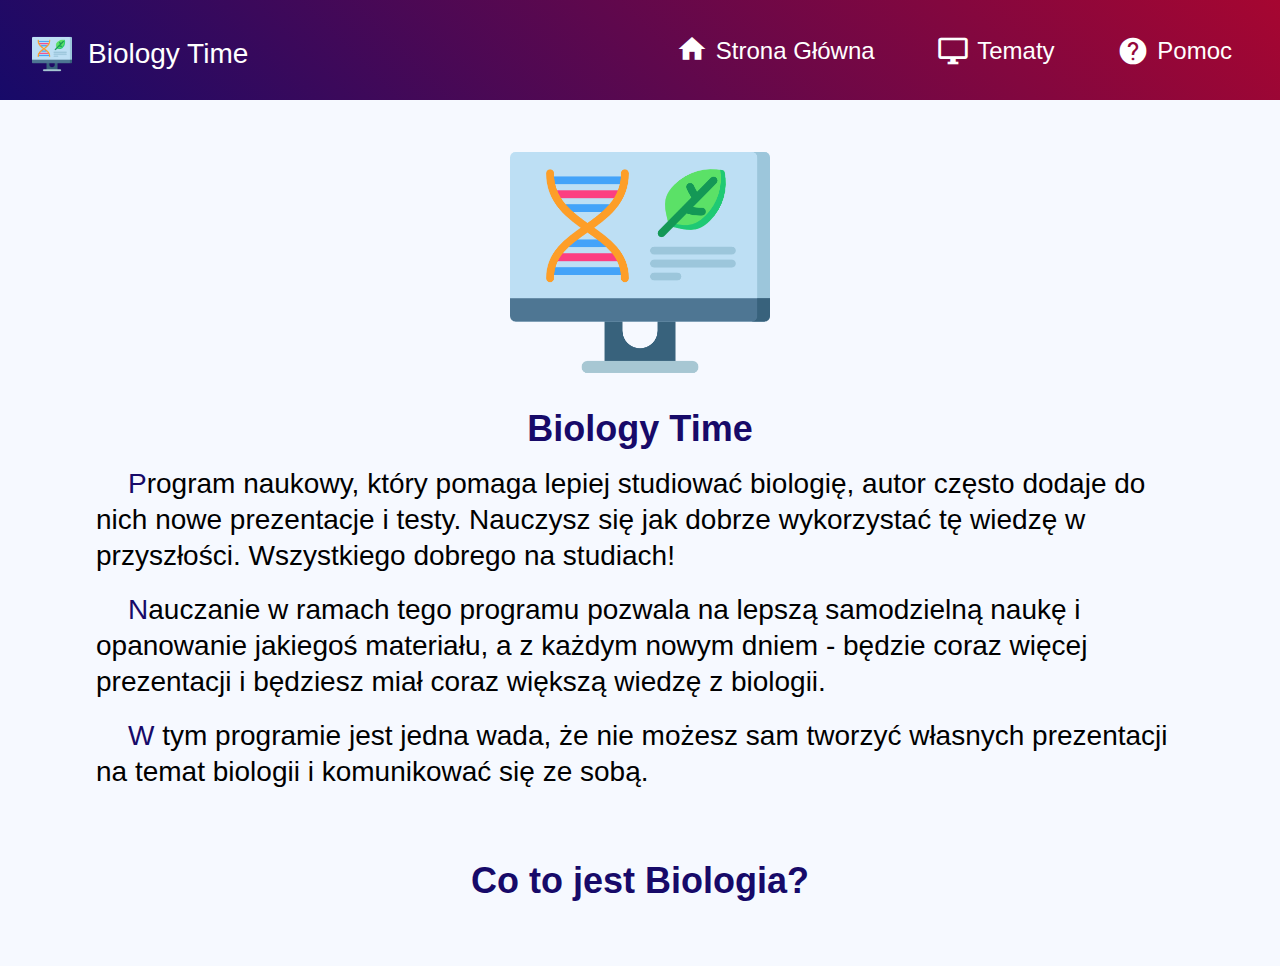
==== index.html @ 2e6ffeb0 "Init 1" ====
<!DOCTYPE html>
<html lang="en">
<head>
    <meta charset="UTF-8">
    <meta http-equiv="X-UA-Compatible" content="IE=edge">
    <meta name="viewport" content="width=device-width, initial-scale=1.0">
    <link rel="shortcut icon" href="biology.png" type="image/x-icon">
    <link href="https://fonts.googleapis.com/icon?family=Material+Icons" rel="stylesheet">
    <link rel="stylesheet" href="header.css">
    <link rel="stylesheet" href="style.css">
    <title>Biology Time</title>
</head>
<body>
    <header>
        <div class="favicon">
            <img src="biology.png" alt="Biology Time">
            <span>Biology Time</span>
        </div>
        <!--<i class="material-icons menu" onclick="clickMenu(this)">menu</i>-->
        <nav>
            <li>
                <a href="#" class="pageLink">
                    <i class="material-icons" style="top: 6px !important;">home</i>Strona Główna
                </a>
            </li>
            <li>
                <a href="/Temats/topics.html" class="pageLink">
                    <i class="material-icons">desktop_windows</i>Tematy
                </a>
            </li>
            <li>
                <a href="Pomoc/pomoc.html" class="pageLink">
                    <i class="material-icons">help</i>Pomoc
                </a>
            </li>
        </nav>
    </header>
    <main>
        <img style="width: 260px; height: 260px; user-select: none;" src="biology.png" alt="Biology Time">
        <h1 id="Biology Time">Biology Time</h1>
        <div class="text">Program naukowy, który pomaga lepiej studiować biologię, autor 
            często dodaje do nich nowe prezentacje i testy. 
            Nauczysz się jak dobrze wykorzystać tę wiedzę w przyszłości. 
            Wszystkiego dobrego na studiach!</div>
        <br>
        <div class="text">Nauczanie w ramach tego programu pozwala na lepszą samodzielną naukę i opanowanie jakiegoś materiału, 
            a z każdym nowym dniem - będzie coraz więcej prezentacji i będziesz miał coraz większą wiedzę z biologii.</div>
        <br>
        <div class="text">W tym programie jest jedna wada, 
            że ​​nie możesz sam tworzyć własnych prezentacji na temat biologii i komunikować się ze sobą.</div>
        <br>
        <br>
        <br>
        <h1 id="What is it Biology?">Co to jest Biologia?</h1>
    </main>
</body>
</html>
---- header.css ----
* {
    box-sizing: border-box;
    font-family: Arial, Helvetica, sans-serif;
    margin: 0px;
    padding: 0px;
}

header {
    user-select: none;
    height: 100px;
    padding: 0px 32px;
    width: 100%;
    background: linear-gradient(45deg,rgb(23, 10, 105), #a60631);
    position: fixed;
    z-index: 3;
    top: 0;
    display: flex; 
    justify-content: space-between; 
    align-items: center;
}

.favicon {
    display: flex; 
    align-items: center; 
    justify-content: center;
}

.favicon>img {
    width: 40px; 
    height: 40px; 
    margin-right: 16px;
}

.favicon>span {
    color: white;
    font-size: 28px;
}

header li {
    display: inline;
    font-size: 24px;
    padding: 16px;
    margin-right: 24px;
    list-style: none;
    position: relative;
    top: -4px;
    transition: 0.4s;
}

header li:last-child {
    margin-right: 0px;
}

i.menu {
    color: white !important;  
    float: right !important; 
    font-size: 48px !important; 
    top: -4px !important;
}

i.material-icons:hover {
    cursor: pointer;
}

.favicon {
    float: left;
    display: flex;
    flex-direction: row;
    justify-content: center;
    align-items: center;
    position: relative;
    top: 4px;
}

i.material-icons {
    font-size: 32px;
    position: relative;
    top: 8px;
    margin-right: 8px;
}

nav.phone {
    width: 320px !important; 
    display: flex !important; 
    flex-direction: column !important; 
    position: absolute !important; 
    right: 128px !important; 
    top: 84px !important; 
    background-color: darkslateblue !important;
}

li.phone {
    padding-bottom: 18px !important; 
    text-align: center !important; 
    margin: 0px !important; 
    border-radius: 0px !important;
}

a.pageLink {
    text-decoration: none;
    color: white;
    font-size: 24px;
}

header li:hover {
    background-color: white;
}

header li:hover>a {
    color: blueviolet;
}

:root {
    --headerHeight: 100px;
    --headerPaddingHorizontal: 32px;
}
---- style.css ----
main {
    position: absolute;
    -webkit-transform: translateX(-50%);
    -moz-transform: translateX(-50%);
    -ms-transform: translateX(-50%);
    -o-transform: translateX(-50%);
    transform: translateX(-50%);
    left: 50%;
    width: 100%;
    padding: var(--topMain) var(--leftMain);
    display: flex;
    flex-direction: column;
    align-items: center;
    justify-content: center;
    padding: 48px 96px;
    padding-top: 132px;
    background-color: rgb(246, 249, 255);
}

li>a {
    text-decoration: none;
}

div.text {
    font-size: 28px;
    line-height: 36px;
}

div.text::first-letter {
    padding-left: 32px;
    color: rgb(23, 10, 105);
}

li {
    font-size: 24px;
    list-style: none;
}

:root {
    --bodyWidth: 30vw;
    --leftMain: 48px;
    --topMain: 32px;
    --paddingH1: 16px 120px;
}

h1 {
    font-size: 36px;
    color: rgb(23, 10, 105);
    font-weight: bold;
    width: 100%;
    text-align: center;
    padding: var(--paddingH1);
    word-break: break-all;
}
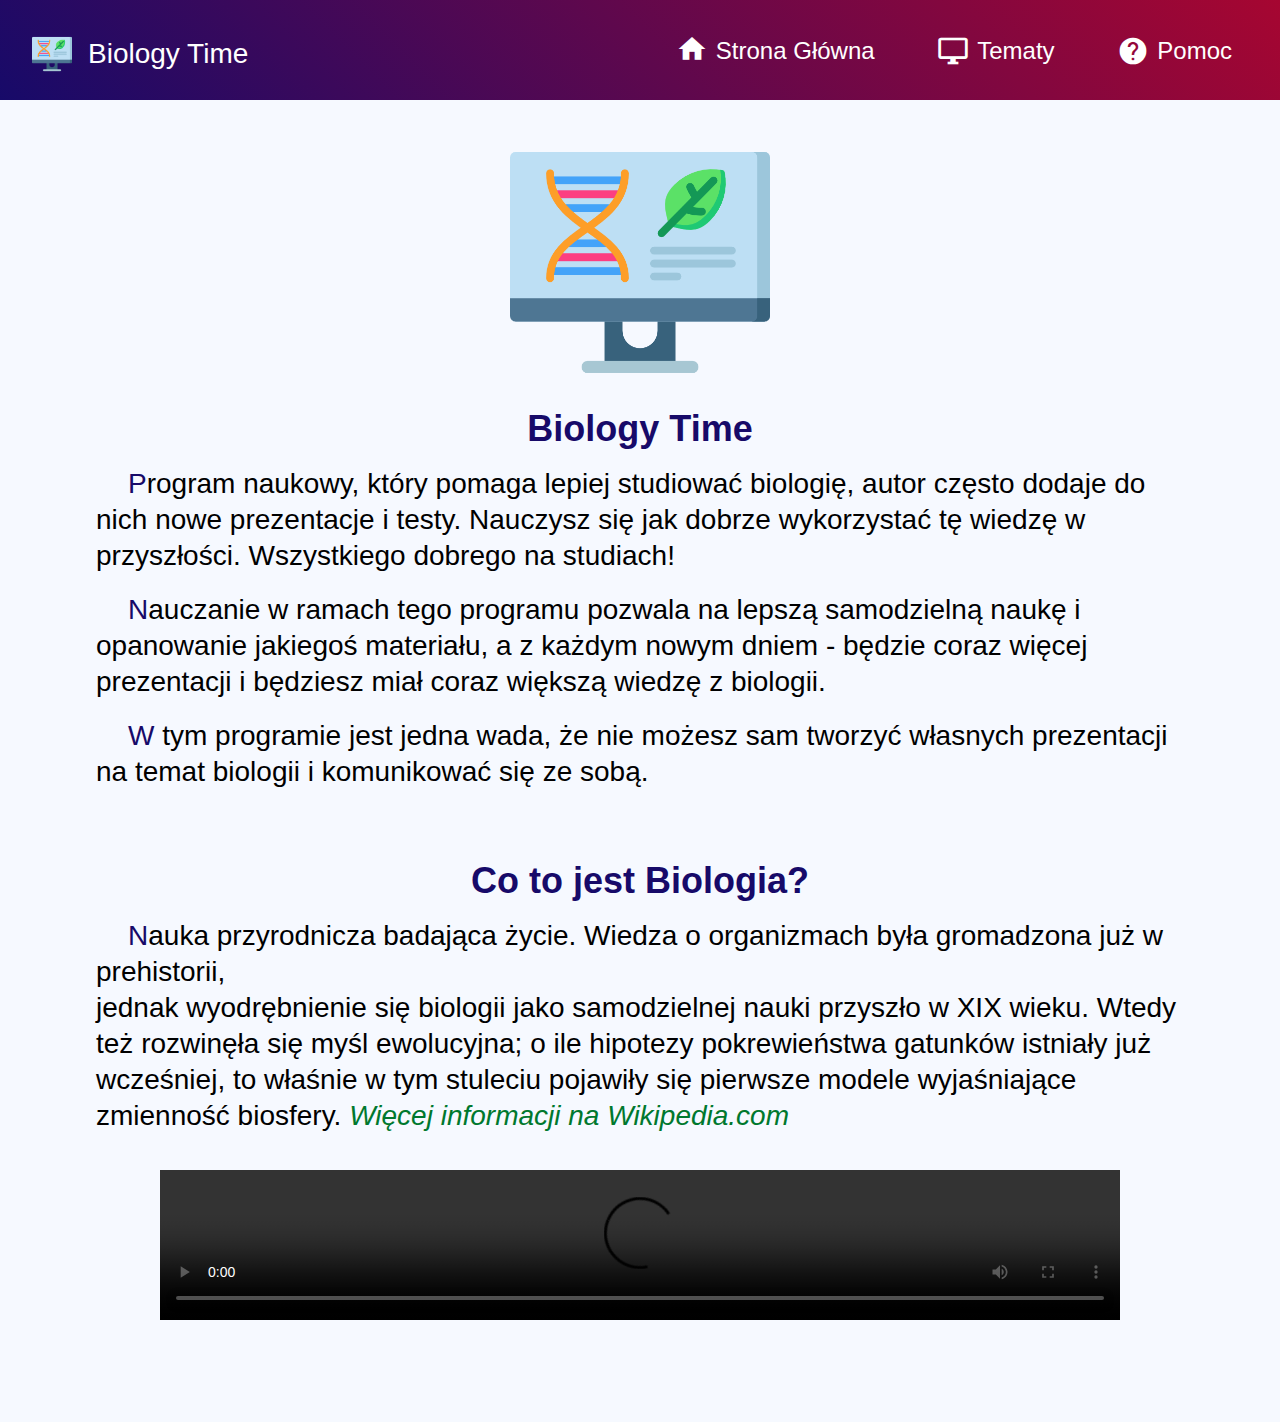
==== commit df50d3fd: "change som + one video" ====
--- a/index.html
+++ b/index.html
@@ -37,7 +37,7 @@
     </header>
     <main>
         <img style="width: 260px; height: 260px; user-select: none;" src="biology.png" alt="Biology Time">
-        <h1 id="Biology Time">Biology Time</h1>
+        <h1>Biology Time</h1>
         <div class="text">Program naukowy, który pomaga lepiej studiować biologię, autor 
             często dodaje do nich nowe prezentacje i testy. 
             Nauczysz się jak dobrze wykorzystać tę wiedzę w przyszłości. 
@@ -51,7 +51,21 @@
         <br>
         <br>
         <br>
-        <h1 id="What is it Biology?">Co to jest Biologia?</h1>
+        <h1>Co to jest Biologia?</h1>
+        <div class="text">Nauka przyrodnicza badająca życie. Wiedza o organizmach była gromadzona już w prehistorii,<br> 
+            jednak wyodrębnienie się biologii jako samodzielnej nauki przyszło w XIX wieku. Wtedy też rozwinęła się myśl ewolucyjna; 
+            o ile hipotezy pokrewieństwa gatunków istniały już wcześniej, 
+            to właśnie w tym stuleciu pojawiły się pierwsze modele wyjaśniające zmienność biosfery.
+        <a href="https://pl.wikipedia.org/wiki/Biologia" class="linkBody" target="_blank">Więcej informacji na Wikipedia.com</a></div>
+        <br>
+        <br>
+        <video class="film" controls>
+            <source src="Data/What is it Biolgy.mp4" type="video/mp4">
+        </video>
+        <br>
+        <br>
+        <br>
+
     </main>
 </body>
 </html>--- a/style.css
+++ b/style.css
@@ -15,6 +15,13 @@
     padding: 48px 96px;
     padding-top: 132px;
     background-color: rgb(246, 249, 255);
+}
+
+a.linkBody {
+    text-decoration: none !important;
+    color:rgb(0, 120, 46);
+    font-size: 28px;
+    font-style: italic;
 }
 
 li>a {
@@ -51,4 +58,11 @@
     text-align: center;
     padding: var(--paddingH1);
     word-break: break-all;
+}
+
+video.film {
+    padding-left: 64px;
+    padding-right: 64px;
+    width: 100%;
+    height: 100%;
 }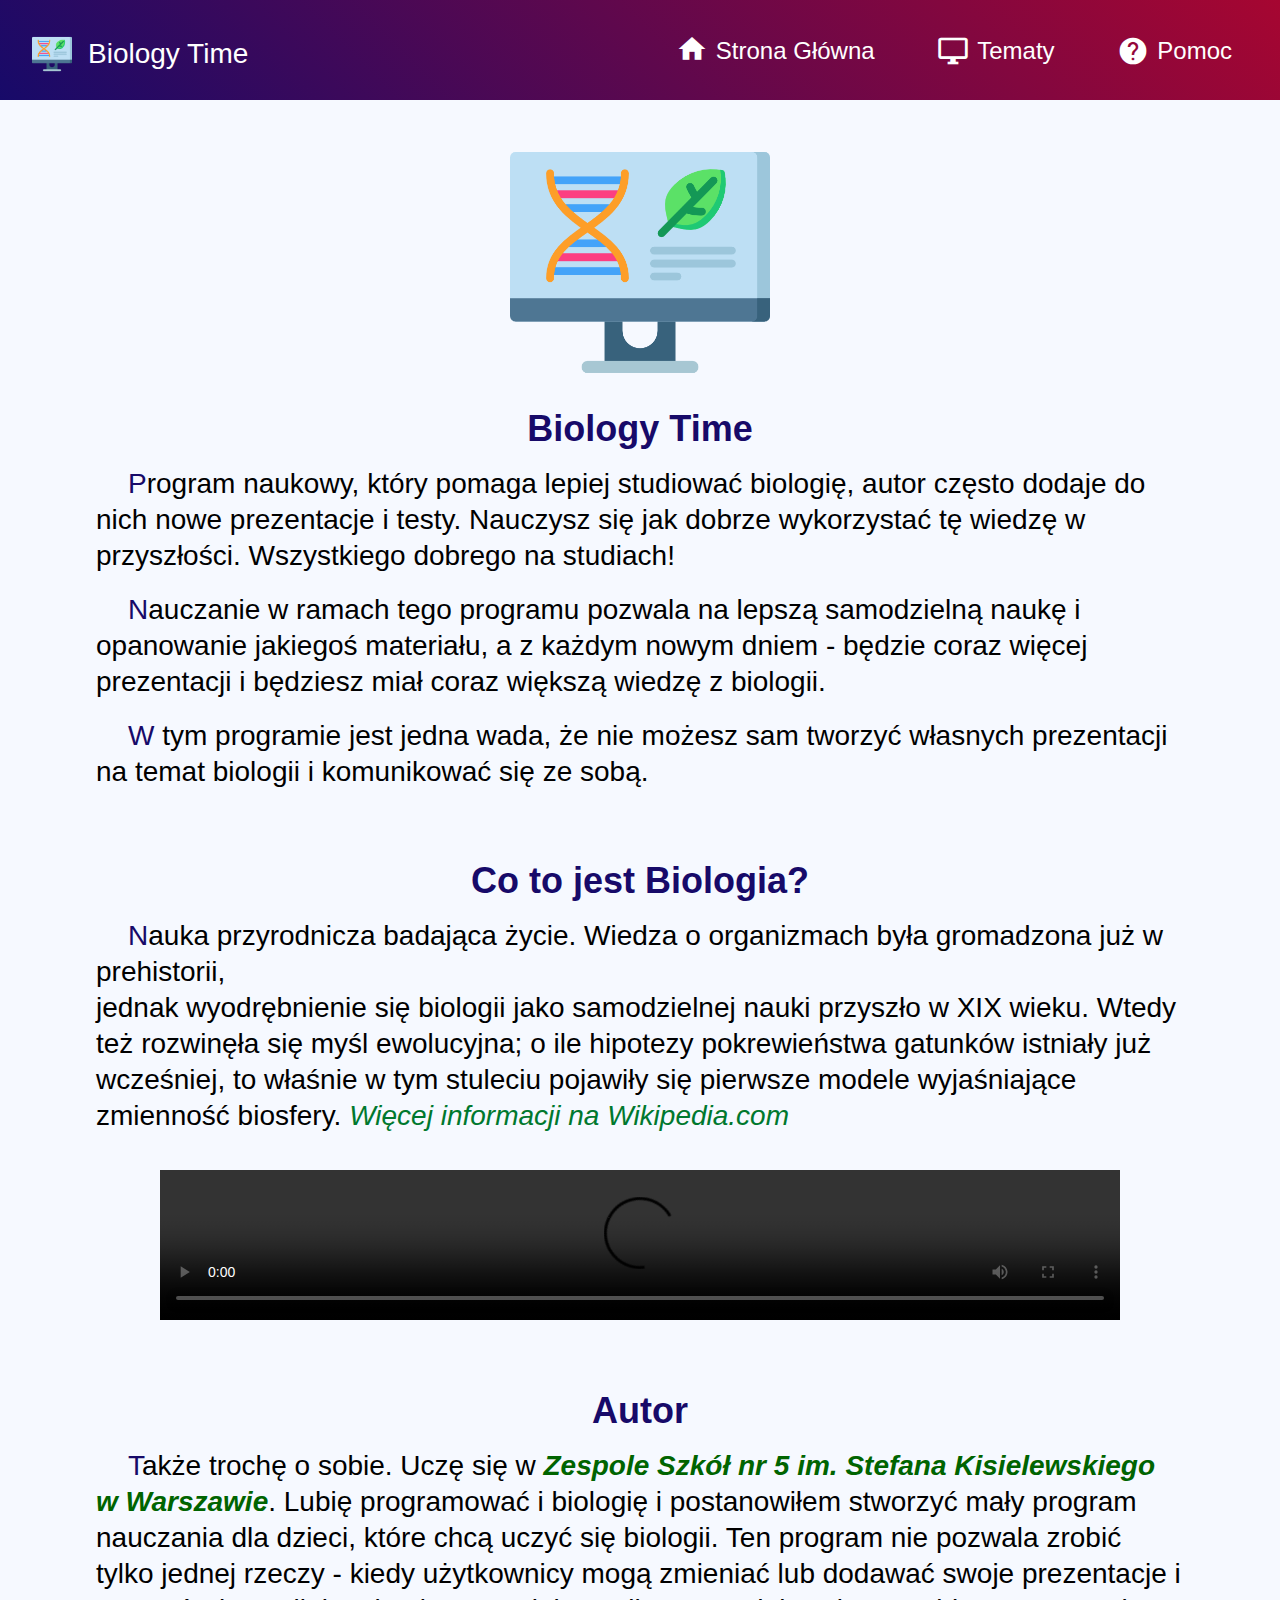
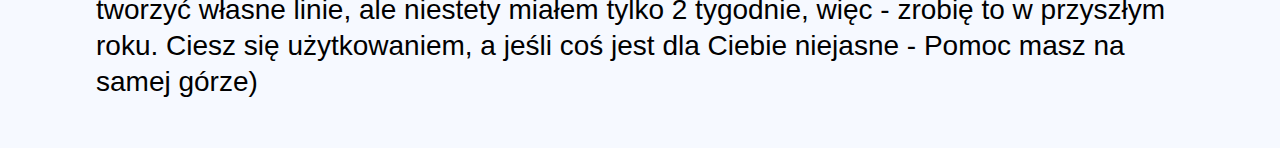
==== commit cf9366a0: "new commit" ====
--- a/index.html
+++ b/index.html
@@ -29,7 +29,7 @@
                 </a>
             </li>
             <li>
-                <a href="Pomoc/pomoc.html" class="pageLink">
+                <a href="/Pomoc/pomoc.html" class="pageLink">
                     <i class="material-icons">help</i>Pomoc
                 </a>
             </li>
@@ -65,7 +65,14 @@
         <br>
         <br>
         <br>
-
+        <img>
+        <h1>Autor</h1>
+        <div class="text">Także trochę o sobie. Uczę się w 
+            <a class="linkBody" target="_blank" href="https://zs5.edupage.org/" style="color:darkgreen; font-weight: bold;">Zespole Szkół nr 5 im. Stefana Kisielewskiego w Warszawie</a>. 
+            Lubię programować i biologię i postanowiłem stworzyć mały program nauczania dla dzieci, które chcą uczyć się biologii. 
+            Ten program nie pozwala zrobić tylko jednej rzeczy - kiedy użytkownicy mogą zmieniać lub dodawać swoje prezentacje i 
+            tworzyć własne linie, ale niestety miałem tylko 2 tygodnie, 
+            więc - zrobię to w przyszłym roku. Ciesz się użytkowaniem, a jeśli coś jest dla Ciebie niejasne - Pomoc masz na samej górze)</div>
     </main>
 </body>
 </html>--- a/style.css
+++ b/style.css
@@ -22,6 +22,7 @@
     color:rgb(0, 120, 46);
     font-size: 28px;
     font-style: italic;
+    cursor: pointer;
 }
 
 li>a {
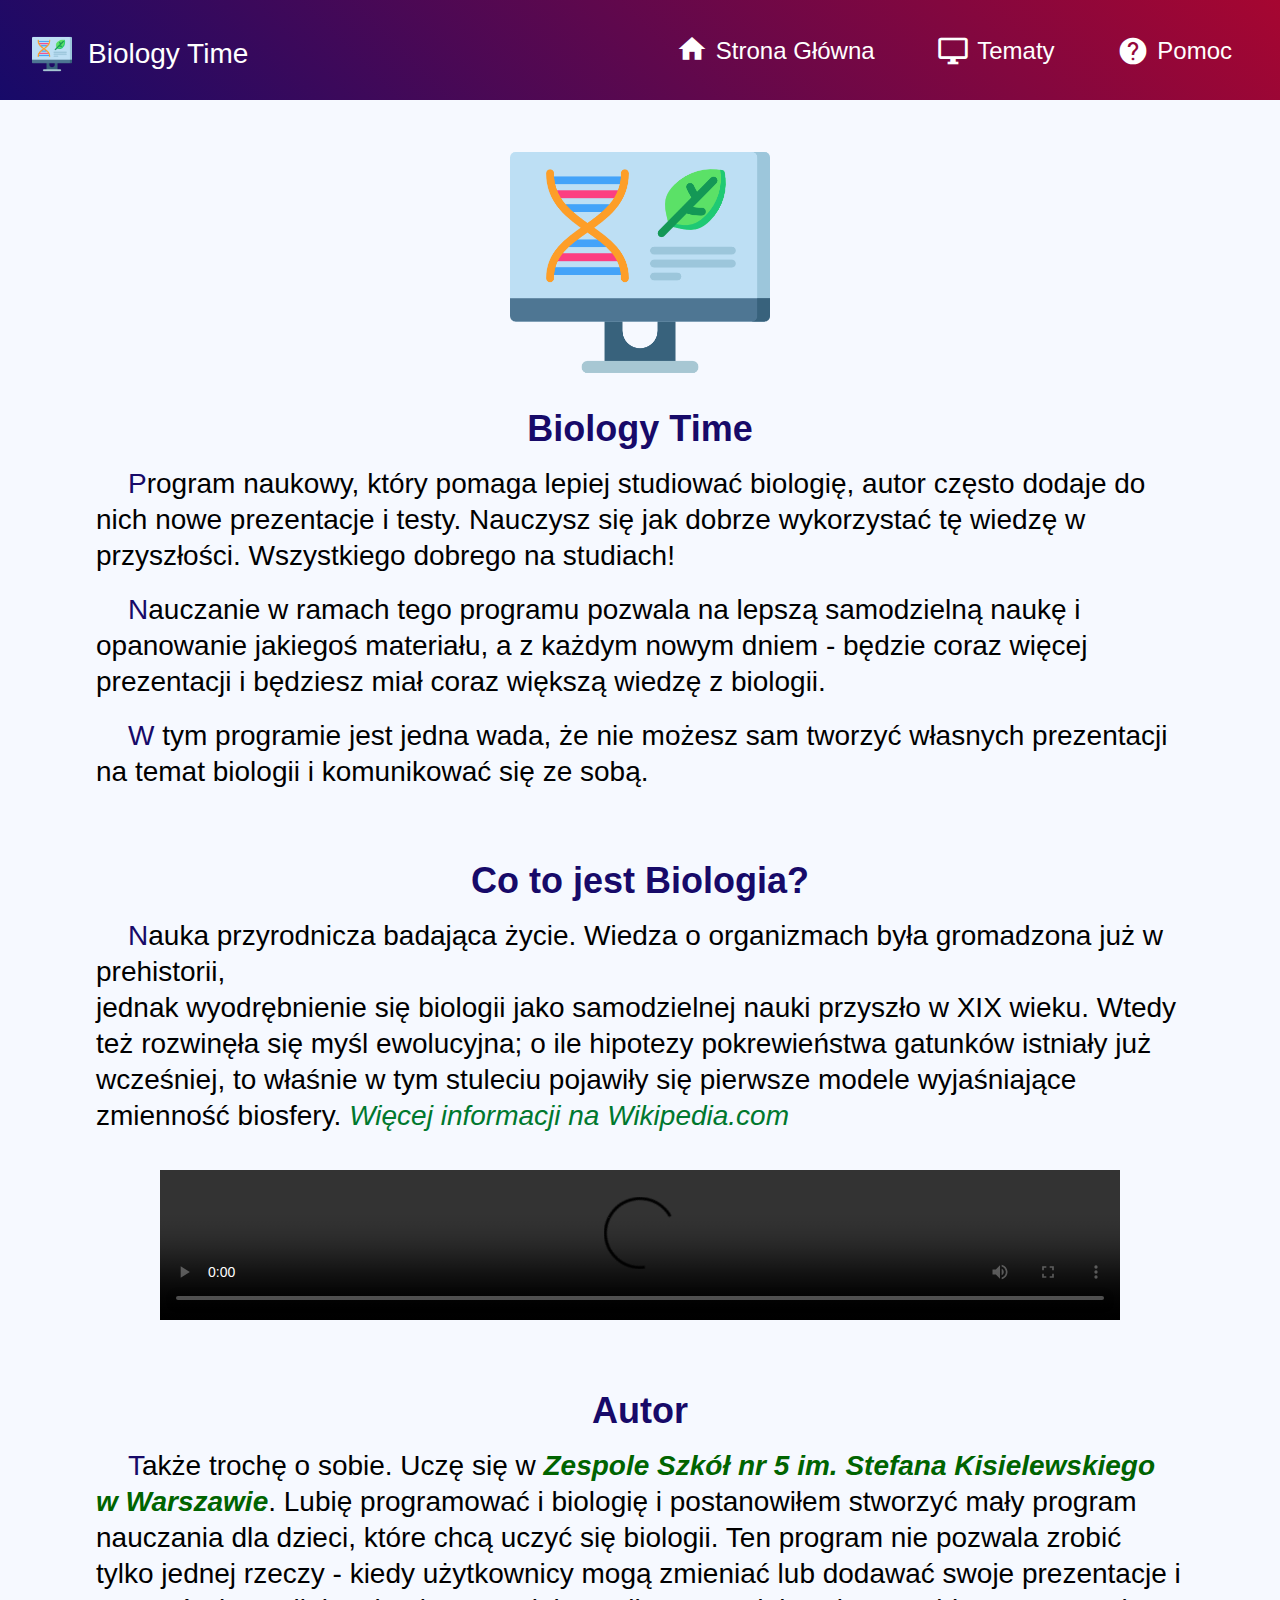
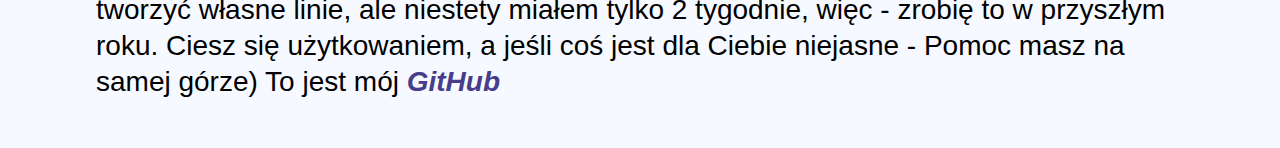
==== commit 540d2712: "hello world!" ====
--- a/index.html
+++ b/index.html
@@ -24,12 +24,12 @@
                 </a>
             </li>
             <li>
-                <a href="/Temats/topics.html" class="pageLink">
+                <a href="Temats/topics.html" class="pageLink">
                     <i class="material-icons">desktop_windows</i>Tematy
                 </a>
             </li>
             <li>
-                <a href="/Pomoc/pomoc.html" class="pageLink">
+                <a href="Pomoc/pomoc.html" class="pageLink">
                     <i class="material-icons">help</i>Pomoc
                 </a>
             </li>
@@ -72,7 +72,9 @@
             Lubię programować i biologię i postanowiłem stworzyć mały program nauczania dla dzieci, które chcą uczyć się biologii. 
             Ten program nie pozwala zrobić tylko jednej rzeczy - kiedy użytkownicy mogą zmieniać lub dodawać swoje prezentacje i 
             tworzyć własne linie, ale niestety miałem tylko 2 tygodnie, 
-            więc - zrobię to w przyszłym roku. Ciesz się użytkowaniem, a jeśli coś jest dla Ciebie niejasne - Pomoc masz na samej górze)</div>
+            więc - zrobię to w przyszłym roku. Ciesz się użytkowaniem, a jeśli coś jest dla Ciebie niejasne - Pomoc masz na samej górze)
+            To jest mój <a class="linkBody" target="_blank" href="https://github.com/VladHaleta2023" style="color:darkslateblue; font-weight: bold;">GitHub</a></div>
+
     </main>
 </body>
 </html>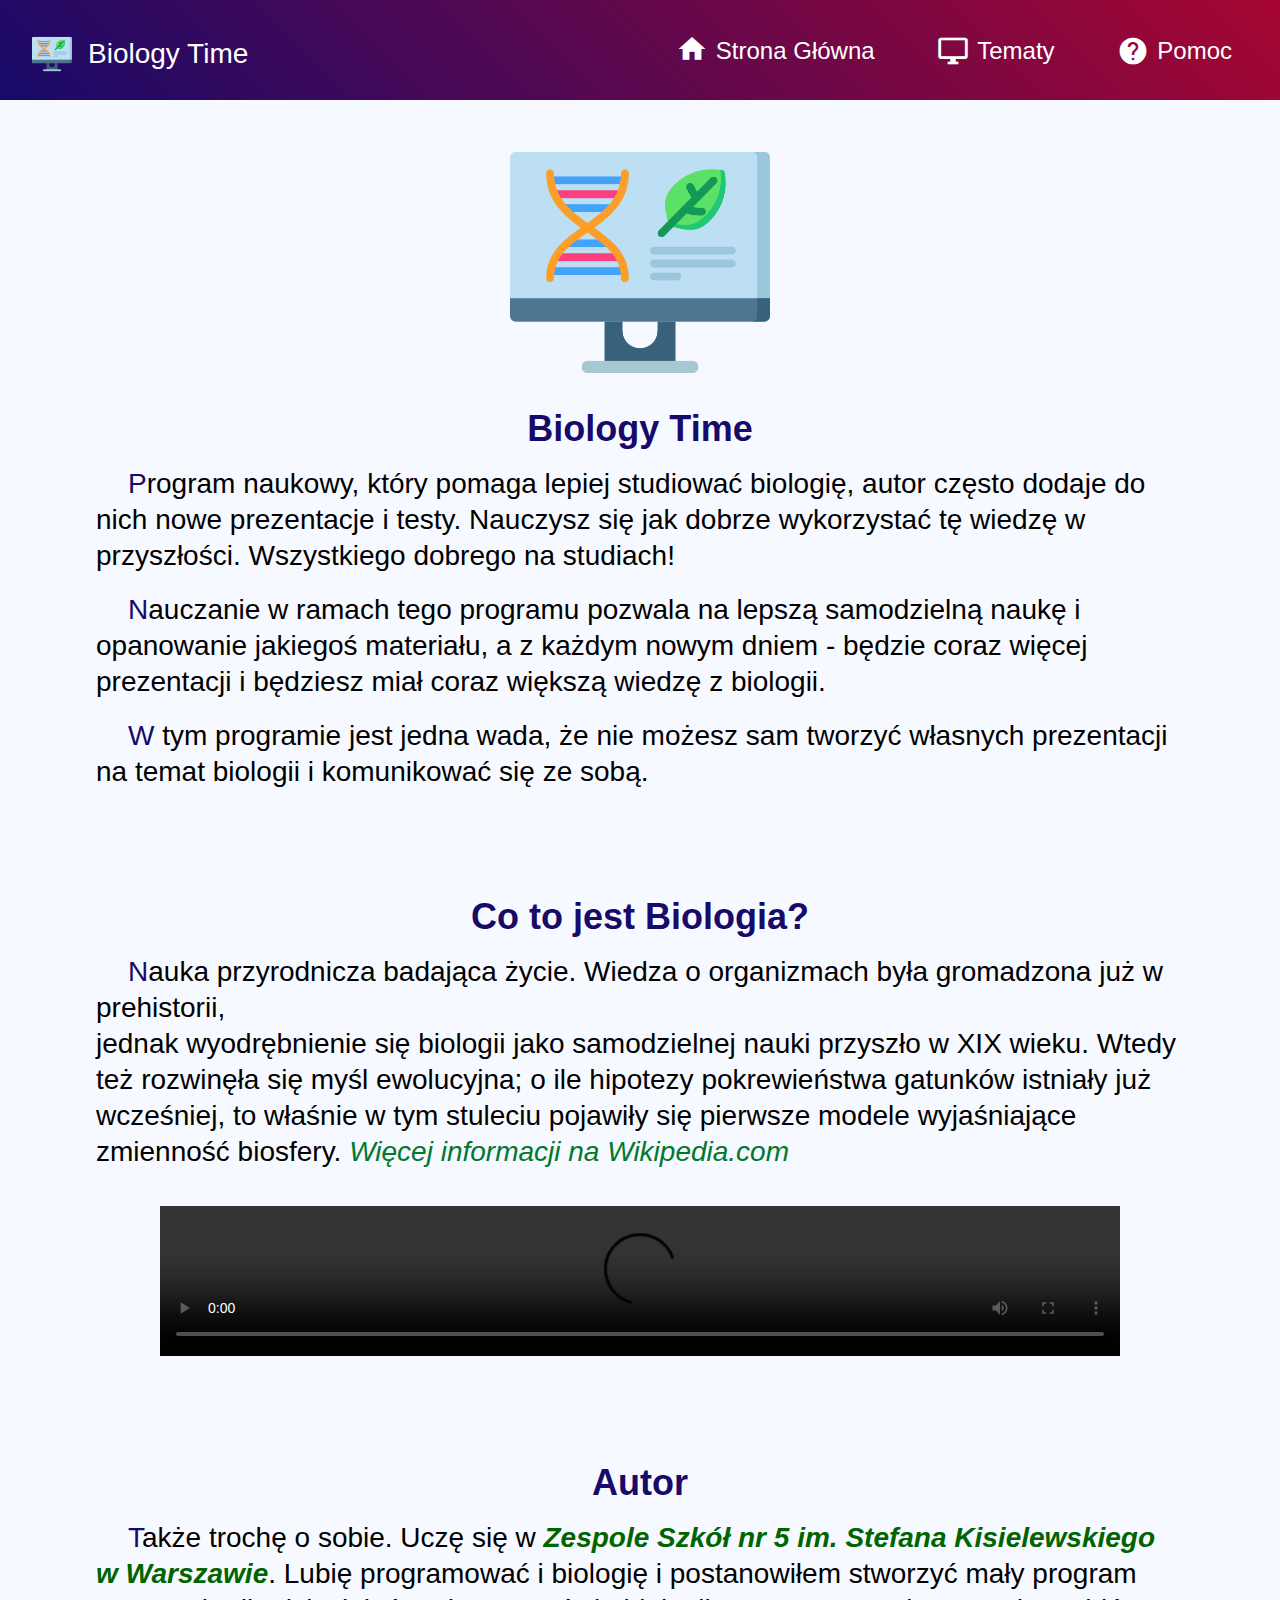
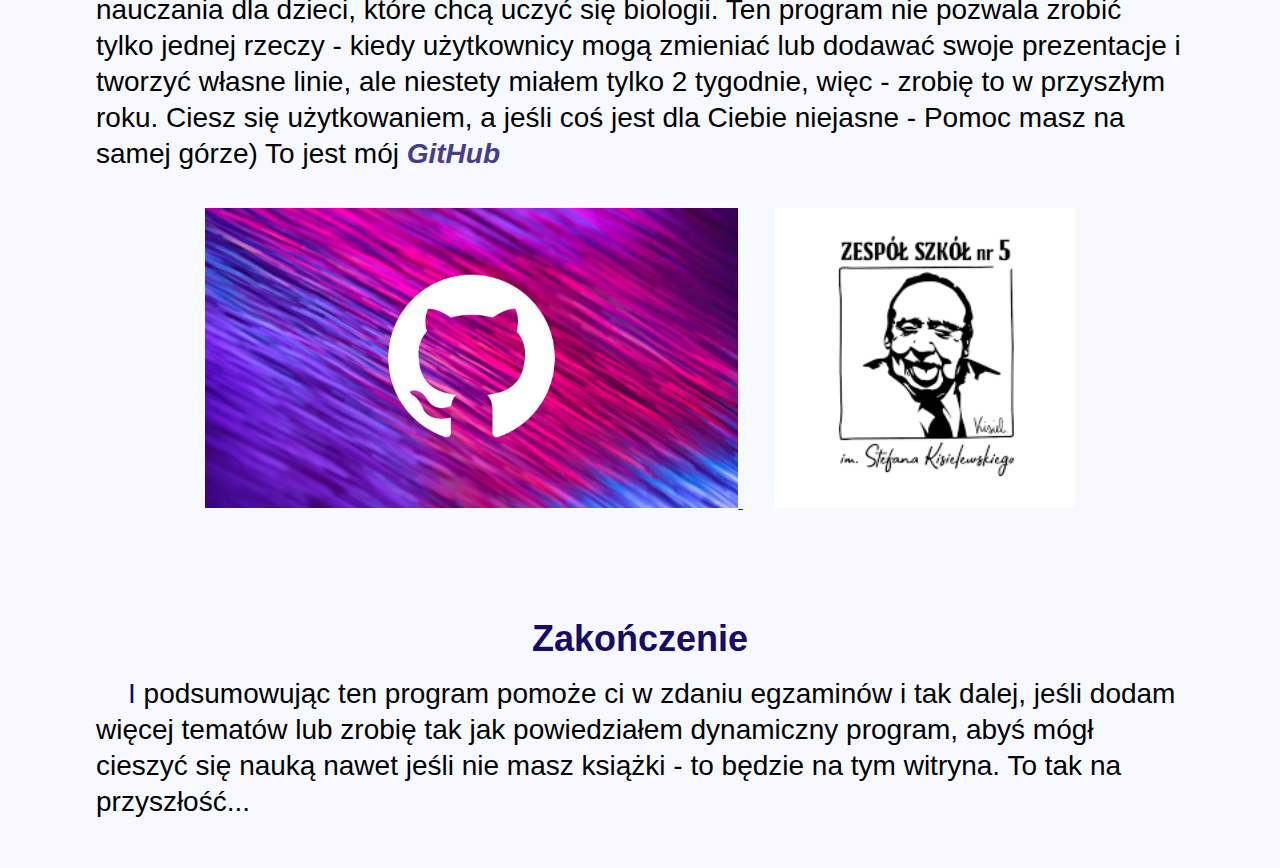
==== commit 29b32dba: "strona glowna" ====
--- a/index.html
+++ b/index.html
@@ -51,6 +51,8 @@
         <br>
         <br>
         <br>
+        <br>
+        <br>
         <h1>Co to jest Biologia?</h1>
         <div class="text">Nauka przyrodnicza badająca życie. Wiedza o organizmach była gromadzona już w prehistorii,<br> 
             jednak wyodrębnienie się biologii jako samodzielnej nauki przyszło w XIX wieku. Wtedy też rozwinęła się myśl ewolucyjna; 
@@ -65,6 +67,8 @@
         <br>
         <br>
         <br>
+        <br>
+        <br>
         <img>
         <h1>Autor</h1>
         <div class="text">Także trochę o sobie. Uczę się w 
@@ -74,7 +78,27 @@
             tworzyć własne linie, ale niestety miałem tylko 2 tygodnie, 
             więc - zrobię to w przyszłym roku. Ciesz się użytkowaniem, a jeśli coś jest dla Ciebie niejasne - Pomoc masz na samej górze)
             To jest mój <a class="linkBody" target="_blank" href="https://github.com/VladHaleta2023" style="color:darkslateblue; font-weight: bold;">GitHub</a></div>
-
+        <br>
+        <br>
+        <div>
+            <a target="_blank" href="https://github.com/VladHaleta2023" style="margin-right: 32px;">
+                <img style="cursor: pointer; user-select: none; height: 300px;" src="Data/GitHub.webp" alt="GitHub">
+            </a>
+            <a target="_blank" href="https://zs5.edupage.org/">
+                <img style="cursor: pointer; user-select: none; height: 300px;" src="Data/ZS5.png" alt="ZS5">
+            </a>
+        </div>
+        <br>
+        <br>
+        <br>
+        <br>
+        <br>
+        <h1>Zakończenie</h1>
+        <div class="text">I podsumowując ten program pomoże ci w zdaniu egzaminów i tak dalej, 
+            jeśli dodam więcej tematów lub zrobię tak jak powiedziałem dynamiczny program, 
+            abyś mógł cieszyć się nauką nawet jeśli nie masz książki - to będzie na tym witryna. 
+            To tak na przyszłość...</div>
+        
     </main>
 </body>
 </html>--- a/style.css
+++ b/style.css
@@ -66,4 +66,5 @@
     padding-right: 64px;
     width: 100%;
     height: 100%;
+    user-select: none;
 }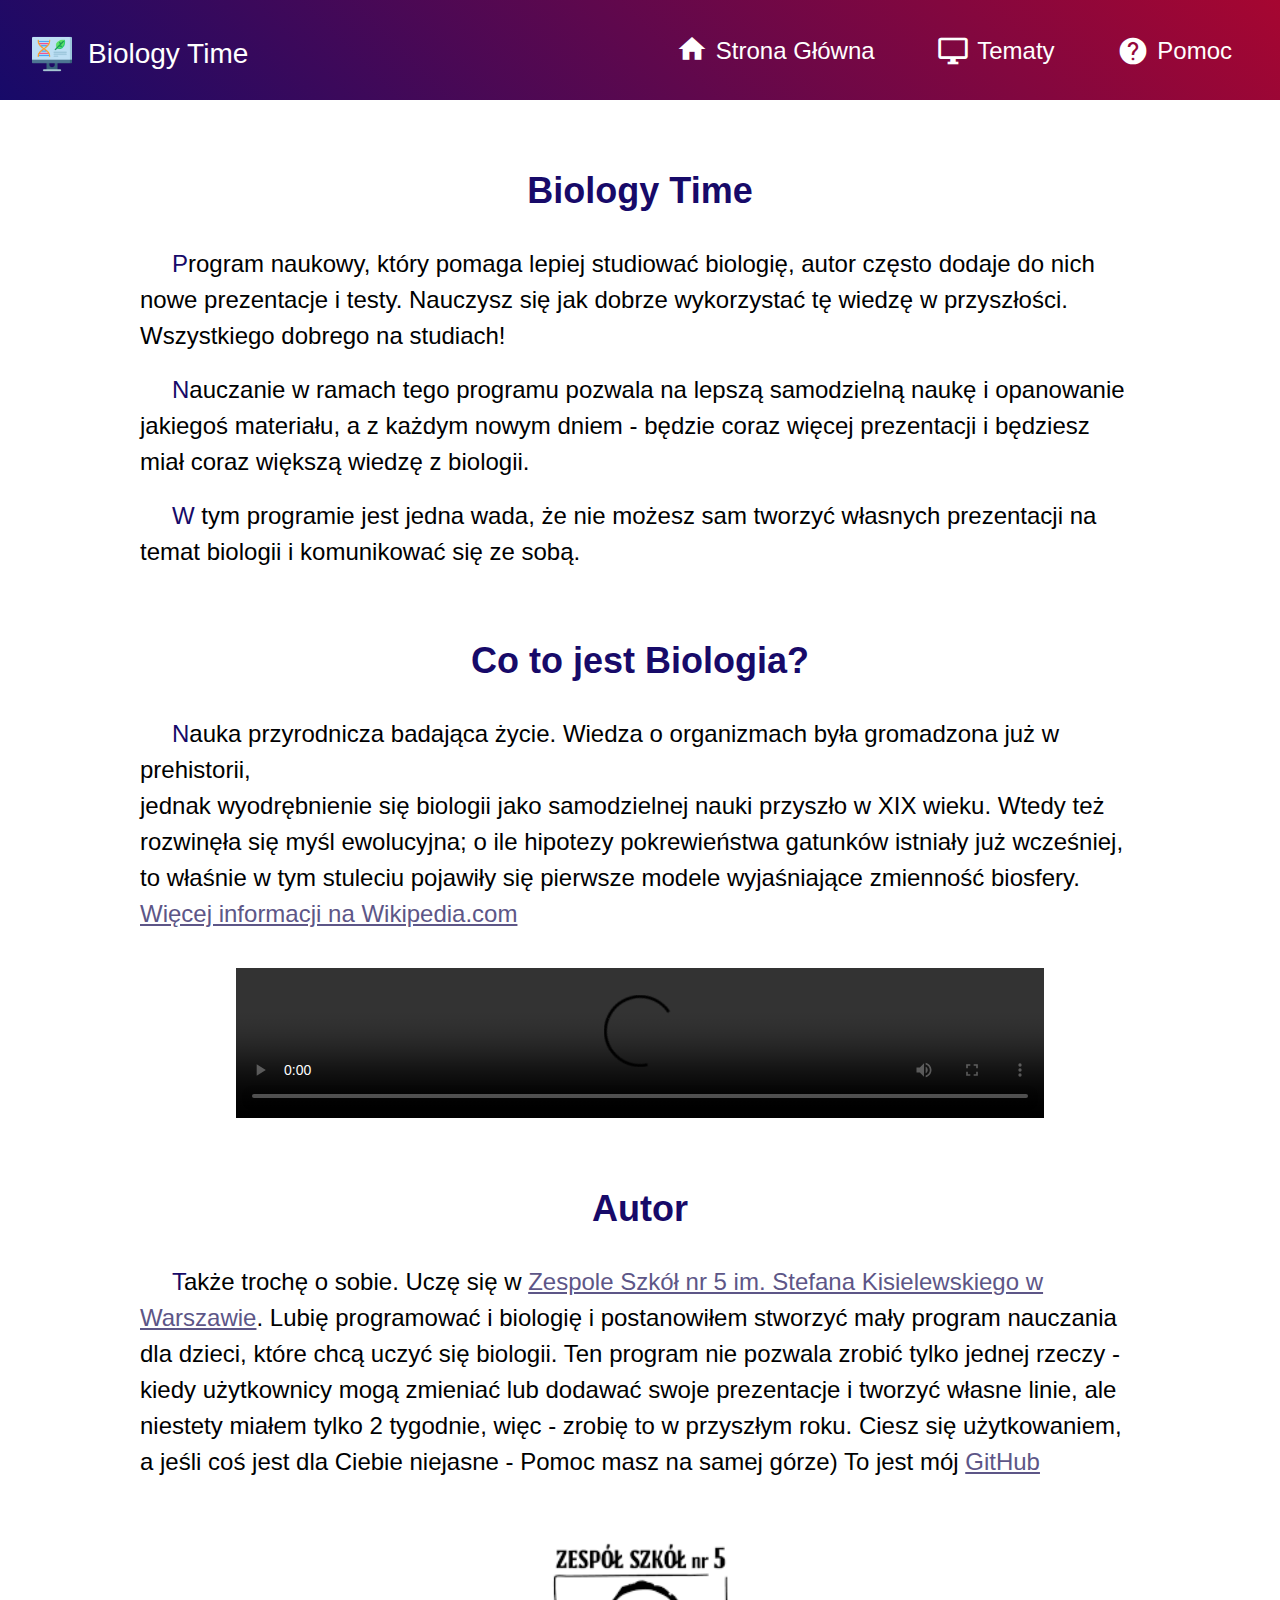
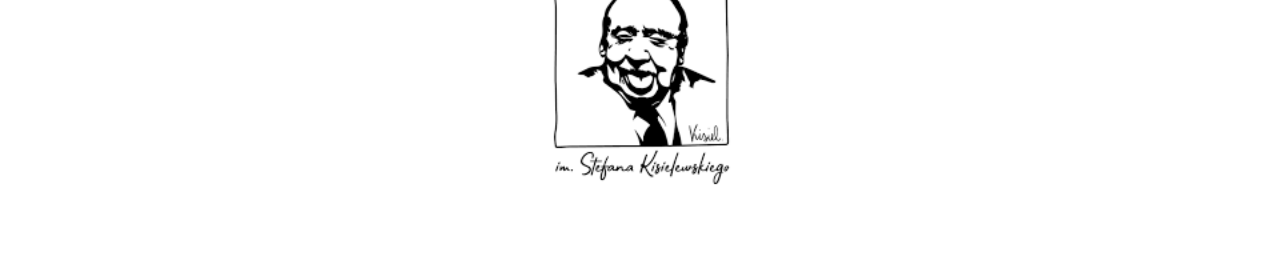
==== commit 54fa6dba: "pomoc done" ====
--- a/index.html
+++ b/index.html
@@ -36,8 +36,11 @@
         </nav>
     </header>
     <main>
-        <img style="width: 260px; height: 260px; user-select: none;" src="biology.png" alt="Biology Time">
+        <br>
+        <br>
+        <br>
         <h1>Biology Time</h1>
+        <br>
         <div class="text">Program naukowy, który pomaga lepiej studiować biologię, autor 
             często dodaje do nich nowe prezentacje i testy. 
             Nauczysz się jak dobrze wykorzystać tę wiedzę w przyszłości. 
@@ -51,9 +54,8 @@
         <br>
         <br>
         <br>
+        <h1>Co to jest Biologia?</h1>
         <br>
-        <br>
-        <h1>Co to jest Biologia?</h1>
         <div class="text">Nauka przyrodnicza badająca życie. Wiedza o organizmach była gromadzona już w prehistorii,<br> 
             jednak wyodrębnienie się biologii jako samodzielnej nauki przyszło w XIX wieku. Wtedy też rozwinęła się myśl ewolucyjna; 
             o ile hipotezy pokrewieństwa gatunków istniały już wcześniej, 
@@ -62,43 +64,28 @@
         <br>
         <br>
         <video class="film" controls>
-            <source src="Data/What is it Biolgy.mp4" type="video/mp4">
+            <source src="Data/What is it Biology.mp4" type="video/mp4">
         </video>
-        <br>
-        <br>
         <br>
         <br>
         <br>
         <img>
         <h1>Autor</h1>
+        <br>
         <div class="text">Także trochę o sobie. Uczę się w 
-            <a class="linkBody" target="_blank" href="https://zs5.edupage.org/" style="color:darkgreen; font-weight: bold;">Zespole Szkół nr 5 im. Stefana Kisielewskiego w Warszawie</a>. 
+            <a class="linkBody" target="_blank" href="https://zs5.edupage.org/">Zespole Szkół nr 5 im. Stefana Kisielewskiego w Warszawie</a>. 
             Lubię programować i biologię i postanowiłem stworzyć mały program nauczania dla dzieci, które chcą uczyć się biologii. 
             Ten program nie pozwala zrobić tylko jednej rzeczy - kiedy użytkownicy mogą zmieniać lub dodawać swoje prezentacje i 
             tworzyć własne linie, ale niestety miałem tylko 2 tygodnie, 
             więc - zrobię to w przyszłym roku. Ciesz się użytkowaniem, a jeśli coś jest dla Ciebie niejasne - Pomoc masz na samej górze)
-            To jest mój <a class="linkBody" target="_blank" href="https://github.com/VladHaleta2023" style="color:darkslateblue; font-weight: bold;">GitHub</a></div>
+            To jest mój <a class="linkBody" target="_blank" href="https://github.com/VladHaleta2023">GitHub</a></div>
         <br>
         <br>
         <div>
-            <a target="_blank" href="https://github.com/VladHaleta2023" style="margin-right: 32px;">
-                <img style="cursor: pointer; user-select: none; height: 300px;" src="Data/GitHub.webp" alt="GitHub">
-            </a>
             <a target="_blank" href="https://zs5.edupage.org/">
                 <img style="cursor: pointer; user-select: none; height: 300px;" src="Data/ZS5.png" alt="ZS5">
             </a>
         </div>
-        <br>
-        <br>
-        <br>
-        <br>
-        <br>
-        <h1>Zakończenie</h1>
-        <div class="text">I podsumowując ten program pomoże ci w zdaniu egzaminów i tak dalej, 
-            jeśli dodam więcej tematów lub zrobię tak jak powiedziałem dynamiczny program, 
-            abyś mógł cieszyć się nauką nawet jeśli nie masz książki - to będzie na tym witryna. 
-            To tak na przyszłość...</div>
-        
     </main>
 </body>
 </html>--- a/style.css
+++ b/style.css
@@ -12,17 +12,26 @@
     flex-direction: column;
     align-items: center;
     justify-content: center;
-    padding: 48px 96px;
-    padding-top: 132px;
-    background-color: rgb(246, 249, 255);
+    padding: 48px 0;
+    width: 1000px;
+    padding-top: 100px;
+}
+
+div.text::selection, a.linkBody::selection, h1::selection {
+    background-color: darkslateblue;
+    color: white;
+}
+
+div.text::selection div.text::first-letter {
+    background-color: darkslateblue;
+    color:white; 
 }
 
 a.linkBody {
-    text-decoration: none !important;
-    color:rgb(0, 120, 46);
-    font-size: 28px;
-    font-style: italic;
+    color:rgb(93, 86, 135);
+    font-size: 24px;
     cursor: pointer;
+    text-decoration: underline;
 }
 
 li>a {
@@ -30,7 +39,7 @@
 }
 
 div.text {
-    font-size: 28px;
+    font-size: 24px;
     line-height: 36px;
 }
 
@@ -62,8 +71,8 @@
 }
 
 video.film {
-    padding-left: 64px;
-    padding-right: 64px;
+    padding-left: 96px;
+    padding-right: 96px;
     width: 100%;
     height: 100%;
     user-select: none;
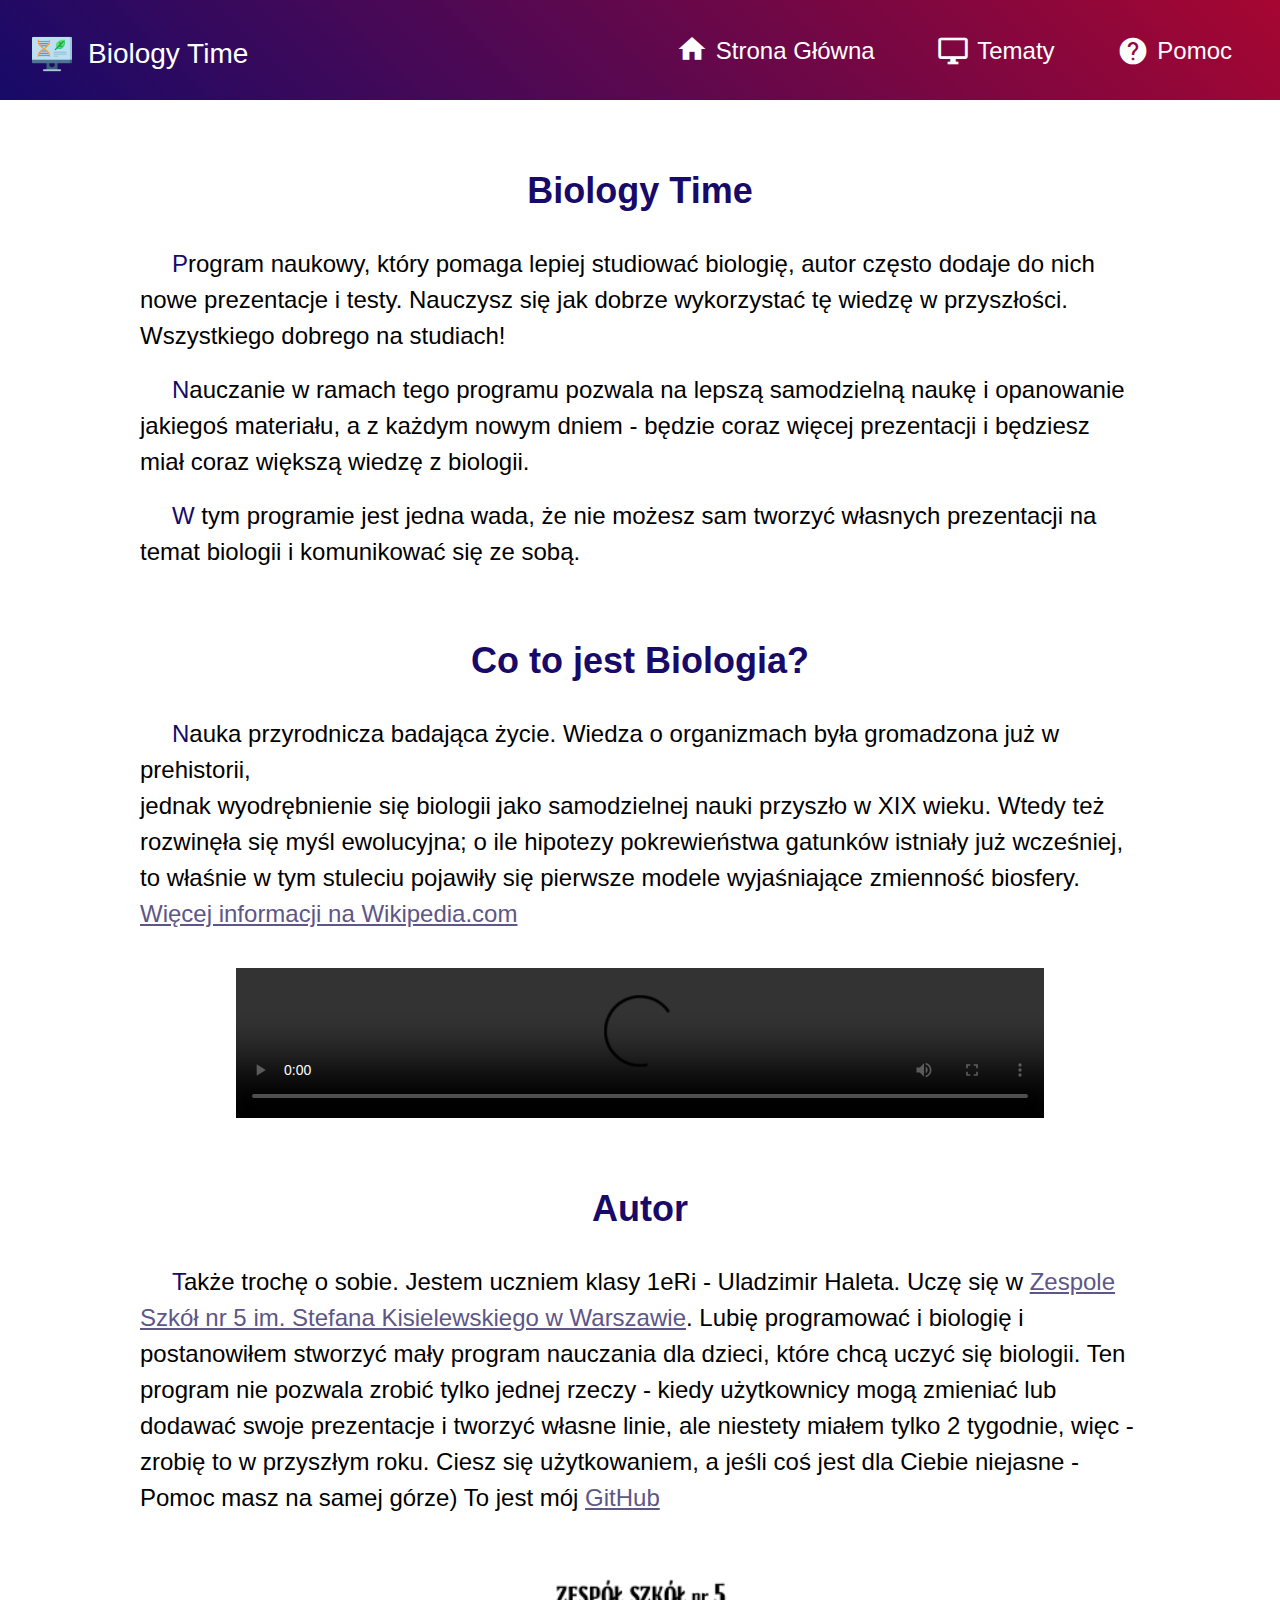
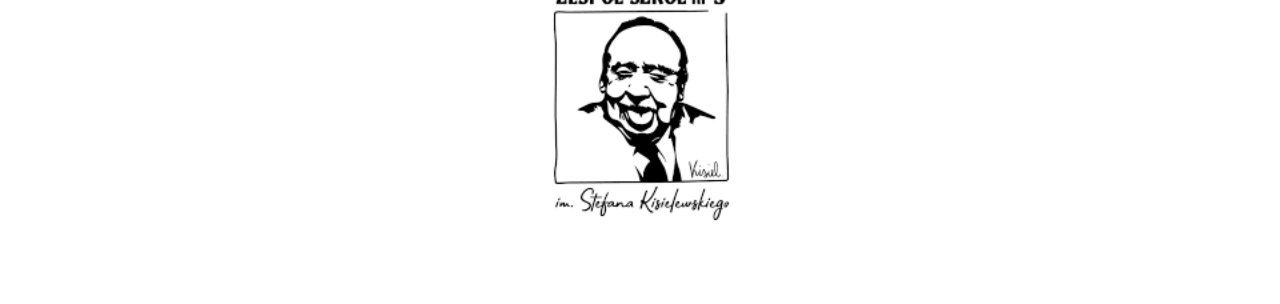
==== commit af9529cf: "first temat is done" ====
--- a/index.html
+++ b/index.html
@@ -72,7 +72,7 @@
         <img>
         <h1>Autor</h1>
         <br>
-        <div class="text">Także trochę o sobie. Uczę się w 
+        <div class="text">Także trochę o sobie. Jestem uczniem klasy 1eRi - Uladzimir Haleta. Uczę się w 
             <a class="linkBody" target="_blank" href="https://zs5.edupage.org/">Zespole Szkół nr 5 im. Stefana Kisielewskiego w Warszawie</a>. 
             Lubię programować i biologię i postanowiłem stworzyć mały program nauczania dla dzieci, które chcą uczyć się biologii. 
             Ten program nie pozwala zrobić tylko jednej rzeczy - kiedy użytkownicy mogą zmieniać lub dodawać swoje prezentacje i 
--- a/style.css
+++ b/style.css
@@ -41,6 +41,7 @@
 div.text {
     font-size: 24px;
     line-height: 36px;
+    text-align: start;
 }
 
 div.text::first-letter {
